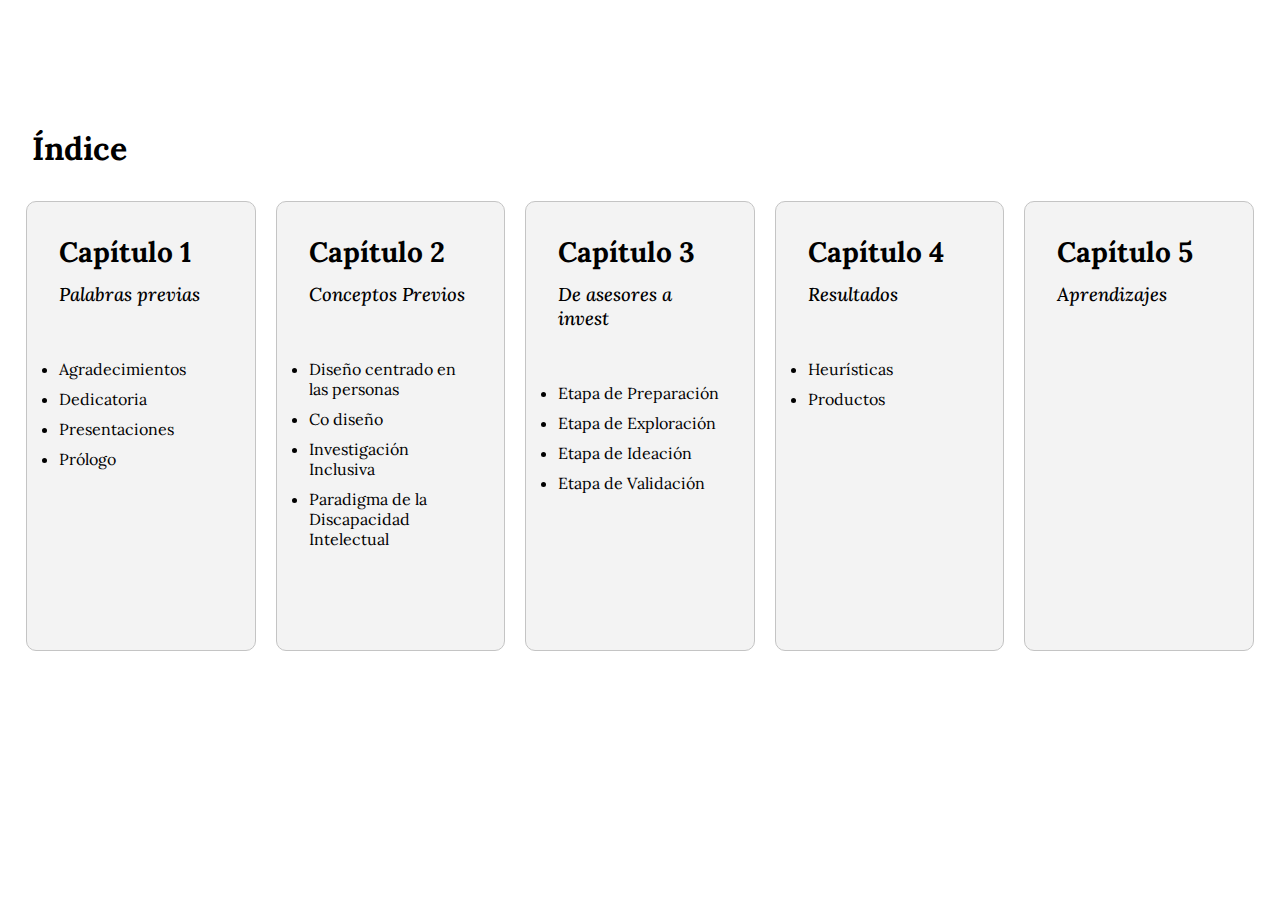
==== cards.html @ 8516ed22 "indice con tarjetas" ====
<!DOCTYPE html>
<html lang="en">
<head>
    <meta charset="UTF-8">
    <meta name="viewport" content="width=device-width, initial-scale=1.0">
    <title>tarjetas</title>
    <link rel="stylesheet" href="cards.css">
    <style>
        @import url('https://fonts.googleapis.com/css2?family=Lora:ital,wght@0,400;0,500;0,600;1,400;1,500&display=swap');
    </style>
</head>
<body>
    
    <div class="container">
        <h1>Índice</h1>
        <div class="flex">
            <div class="element" id="element1">
                <h2>Capítulo 1</h2>
                <h3>Palabras previas</h3>
                <ul class="card-list">
                    <li>Agradecimientos</li>
                    <li>Dedicatoria</li>
                    <li>Presentaciones</li>
                    <li>Prólogo</li>
                </ul>
            </div>
            <div class="element" id="element2">
                <h2>Capítulo 2</h2>
                <h3>Conceptos Previos</h3>
                <ul class="card-list">
                    <li>Diseño centrado en las personas</li>
                    <li>Co diseño</li>
                    <li>Investigación Inclusiva</li>
                    <li>Paradigma de la Discapacidad Intelectual</li>
                </ul>
            </div>
            <div class="element" id="element3">
                <h2>Capítulo 3</h2>
                <h3>De asesores a invest</h3>
                <ul class="card-list">
                    <li>Etapa de Preparación</li>
                    <li>Etapa de Exploración</li>
                    <li>Etapa de Ideación</li>
                    <li>Etapa de Validación</li>
                </ul>
            </div>
            <div class="element" id="element4">
                <h2>Capítulo 4</h2>
                <h3>Resultados</h3>
                <ul class="card-list">
                    <li>Heurísticas</li>
                    <li>Productos</li>
                </ul>
            </div>
            <div class="element" id="element5">
                <h2>Capítulo 5</h2>
                <h3>Aprendizajes</h3>
                <ul class="card-list">
                    
                </ul>
            </div>
        </div>
    </div>

</body>
</html>
---- cards.css ----
* {
    box-sizing: border-box;
    margin: 0;
    padding: 0;
}
body {
    font-family: 'Lora';
    height: 100%;
}
.container {

}
.flex {
    display: flex;
    padding: 1em;
    margin-top: 1em;
}
.element {
    width: 308px;
    height: 450px;
    background-color: #f3f3f3;
    margin: 0 10px;
    border-radius: 10px;
    border: 1px solid #c4c4c4;
    transition: ease;
    transition-duration: 0.2s;
    color: #000;
    padding: 2em;
    cursor: pointer;
}
.element:hover {
    width: 346px;
    height: 470px;
    background-color: #192A56;
    margin: 0 10px;
    border-radius: 10px;
    border: 1px solid #c4c4c4;
    color: #fff;
}
li {
    list-style: disc;
}

h1 {
padding-left: 1em;
margin-top: 4em;
}
h2 {
    padding-bottom: 12px;
    font-size: 28px;
}
h3 {
    font-style: italic;
    font-weight: 500;
}
ul.card-list {
    margin-top: 3em;
}
ul.card-list li {
    padding: 5px 0;
}
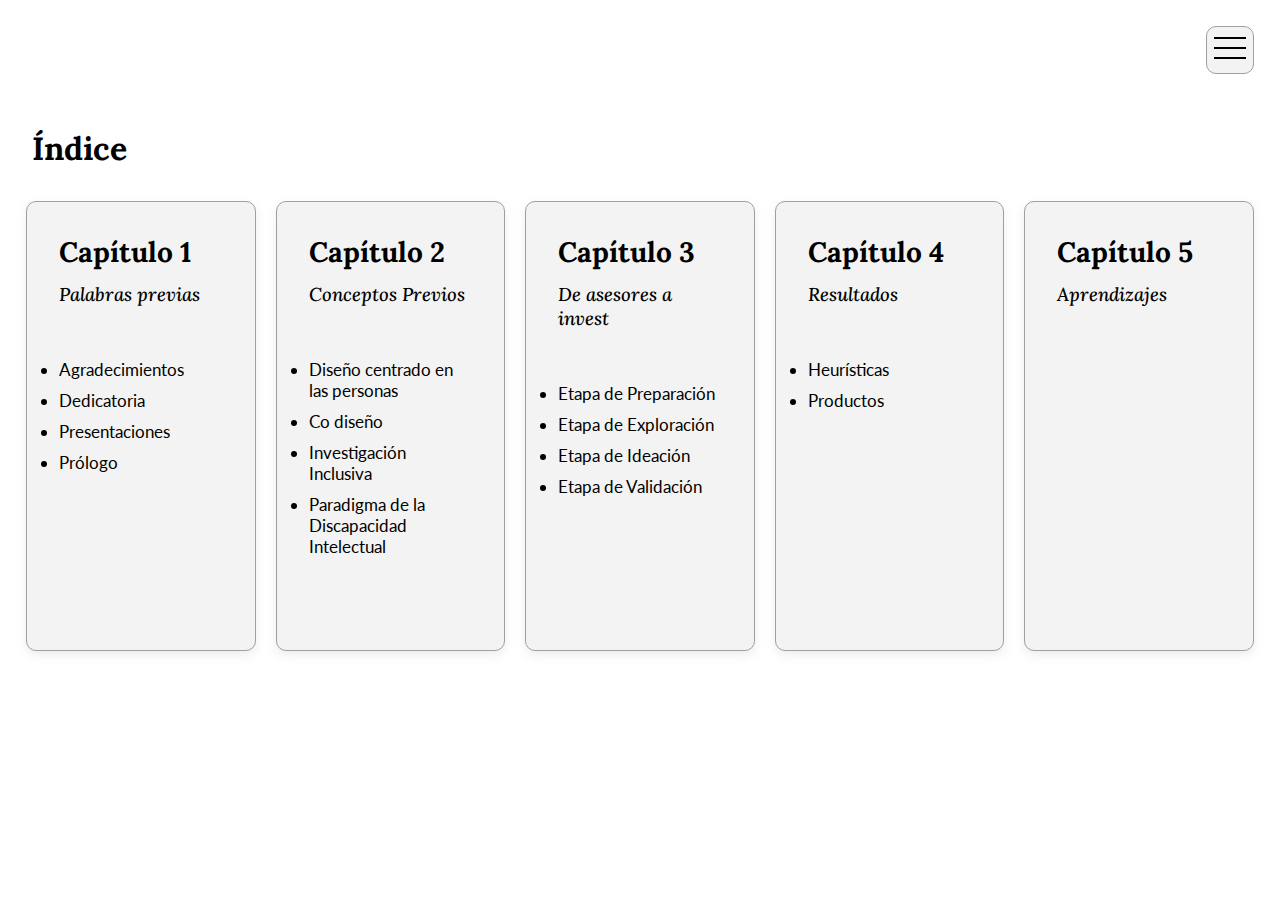
==== commit bb62d31b: "menu desplegable" ====
--- a/cards.html
+++ b/cards.html
@@ -1,16 +1,32 @@
 <!DOCTYPE html>
 <html lang="en">
+
 <head>
     <meta charset="UTF-8">
     <meta name="viewport" content="width=device-width, initial-scale=1.0">
     <title>tarjetas</title>
     <link rel="stylesheet" href="cards.css">
+    <link href="https://fonts.googleapis.com/css2?family=Lato:wght@400;700&display=swap" rel="stylesheet">
     <style>
         @import url('https://fonts.googleapis.com/css2?family=Lora:ital,wght@0,400;0,500;0,600;1,400;1,500&display=swap');
     </style>
 </head>
+
 <body>
-    
+
+<div class="circle"></div>
+<div class="menu-wrap">
+    <input type="checkbox" class="checkbox" id="check">
+    <label for="check" class="hamburger"><div></div></label>
+    <div class="left-panel">
+        <ul class="indice">
+            <a href="#"><li>Capítulo 1</li></a>
+            <a href="#"><li>2</li></a>
+            <a href="#"><li>3</li></a>
+        </ul>
+    </div>
+</div>
+
     <div class="container">
         <h1>Índice</h1>
         <div class="flex">
@@ -56,11 +72,14 @@
                 <h2>Capítulo 5</h2>
                 <h3>Aprendizajes</h3>
                 <ul class="card-list">
-                    
+
                 </ul>
             </div>
         </div>
     </div>
 
+
+
 </body>
+
 </html>--- a/cards.css
+++ b/cards.css
@@ -21,24 +21,39 @@
     background-color: #f3f3f3;
     margin: 0 10px;
     border-radius: 10px;
-    border: 1px solid #c4c4c4;
+    border: 1px solid #a09f9f;
     transition: ease;
     transition-duration: 0.2s;
     color: #000;
     padding: 2em;
     cursor: pointer;
+    box-shadow: 0 4px 10px rgba(185, 185, 185, 0.25);
 }
 .element:hover {
     width: 346px;
     height: 470px;
-    background-color: #192A56;
     margin: 0 10px;
     border-radius: 10px;
-    border: 1px solid #c4c4c4;
+    border: 1px solid ;
     color: #fff;
 }
-li {
+
+/* Hover para cada tarjeta de colores*/
+#element1:hover {background-color: #C0392B;}
+#element2:hover {background-color: #D35400;}
+#element3:hover {background-color: #2980B9;}
+#element4:hover {background-color: #27AE60;}
+#element5:hover {background-color: #f7b731;}
+
+/* Bordes de colores para las tarjetas*/
+
+
+
+ul.card-list li {
     list-style: disc;
+    font-family: 'Lato';
+    font-weight: 400;
+    font-size: 17px;
 }
 
 h1 {
@@ -58,4 +73,93 @@
 }
 ul.card-list li {
     padding: 5px 0;
-}+}
+ul.indice li {
+    list-style: none;
+}
+ul.indice a {
+    text-decoration: none;
+}
+
+
+
+.checkbox {
+    display: none;
+}
+.checkbox:checked ~ .left-panel {
+    right: 0;
+}
+.left-panel {
+    background-color: #eaeaea;
+    position: fixed;
+    right: -30em;
+    top: 0;
+    width: 30em;
+    height: 100%;
+    transition: 0.4s;
+    padding: 5em  ;
+}
+.hamburger {
+    position: fixed;
+    border: 1px solid #a09f9f;
+    background-color: #f3f3f3;
+    top: 26px;
+    right: 26px;
+    z-index: 5;
+    width: 3em;
+    height: 3em;
+    padding: 7px;
+    border-radius: 10px;
+    cursor: pointer;
+}
+
+
+  /* Hamburger Line */
+  .menu-wrap .hamburger > div {
+    position: absolute;
+    top: 20px;
+    flex: none;
+    width: 2em;
+    height: 2px;
+    background: #000;
+    align-items: center;
+    justify-content: center;
+    transition: all 0.4s ease;
+    z-index: ;
+    cursor: pointer;
+  }
+  
+  
+  /* Hamburger Lines - Top & Bottom */
+  .menu-wrap .hamburger > div::before,
+  .menu-wrap .hamburger > div::after {
+    content: '';
+    position: absolute;
+    z-index: 1;
+    top: -10px;
+    width: 100%;
+    height: 2px;
+    background: inherit;
+  }
+  
+  /* Moves Line Down */
+  .menu-wrap .hamburger > div::after {
+    top: 10px;
+  }
+  
+  /* Toggler Animation */
+  .menu-wrap .checkbox:checked + .hamburger > div {
+    transform: rotate(135deg);
+  }
+  
+  /* Turns Lines Into X */
+  .menu-wrap .checkbox:checked + .hamburger > div:before,
+  .menu-wrap .checkbox:checked + .hamburger > div:after {
+    top: 0;
+    transform: rotate(90deg);
+  }
+  
+  /* Rotate On Hover When Checked */
+  .menu-wrap .checkbox:checked:hover + .hamburger > div {
+    transform: rotate(225deg);
+
